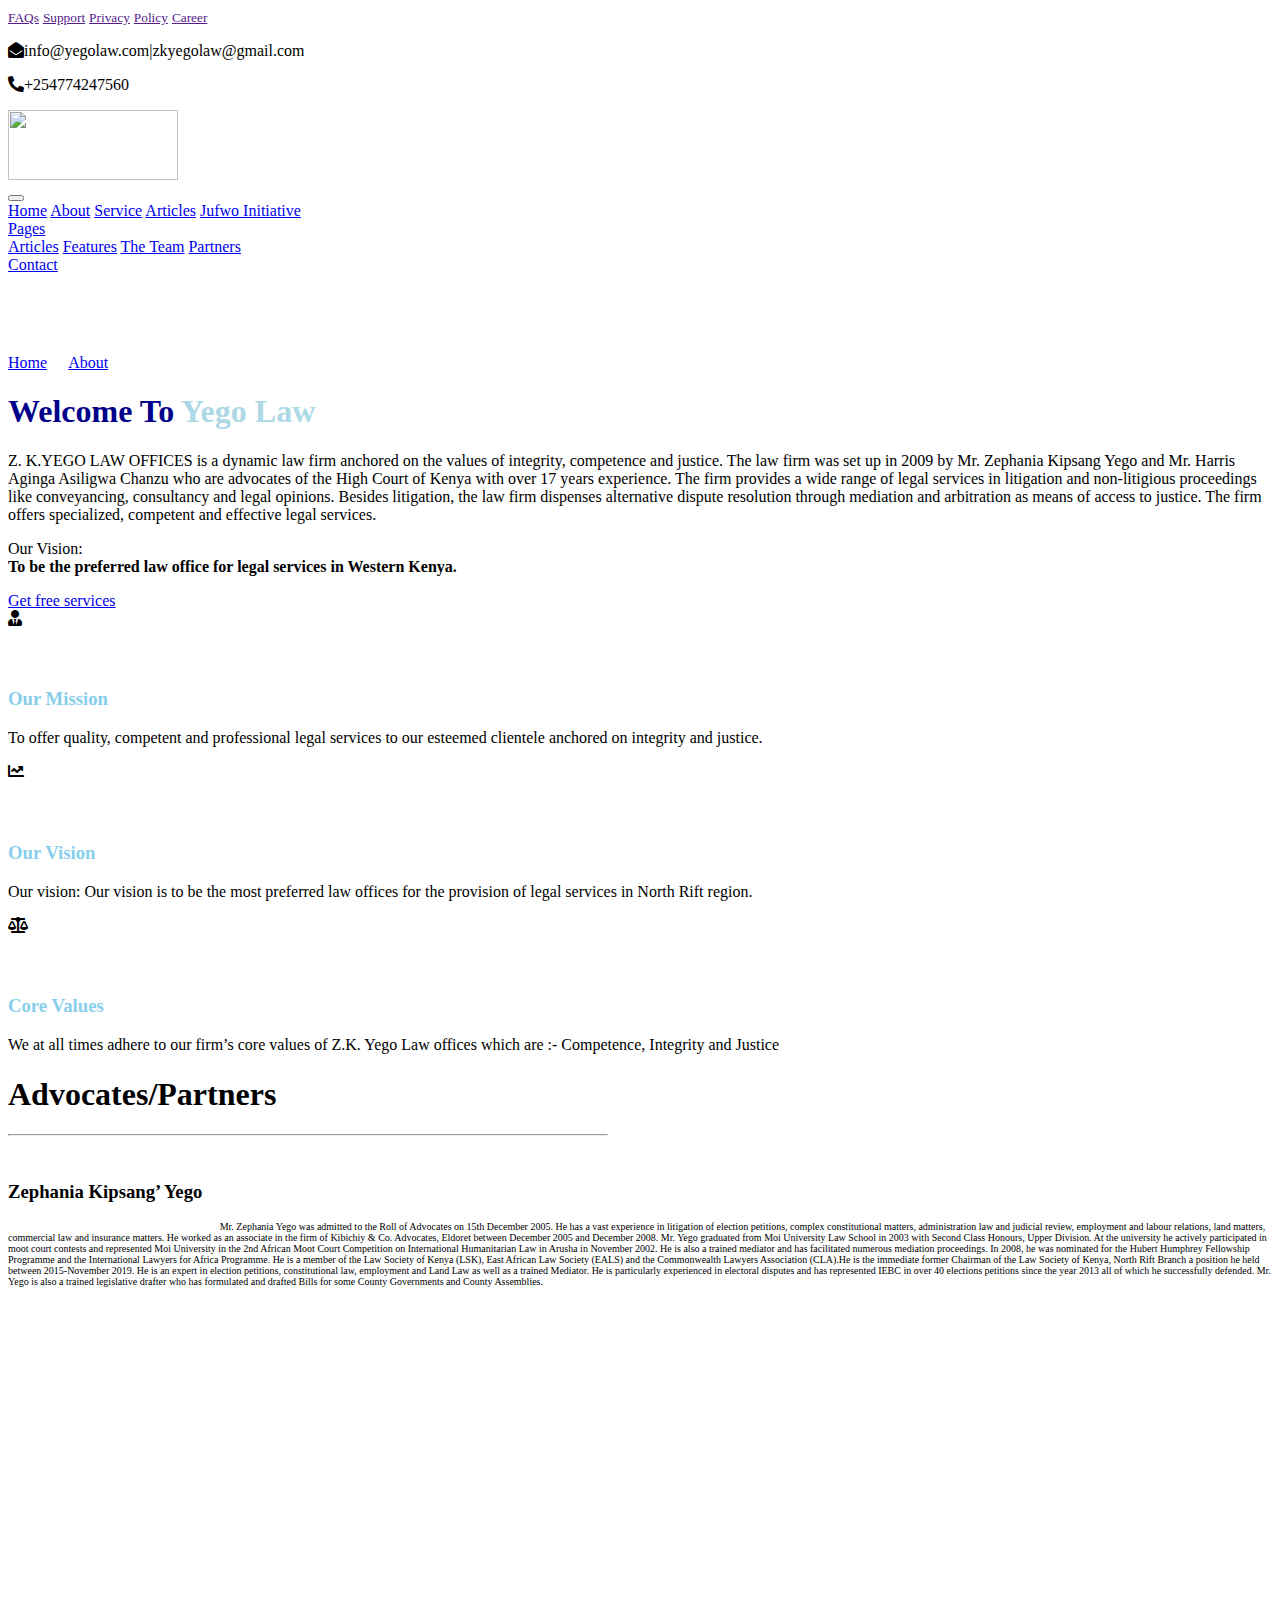
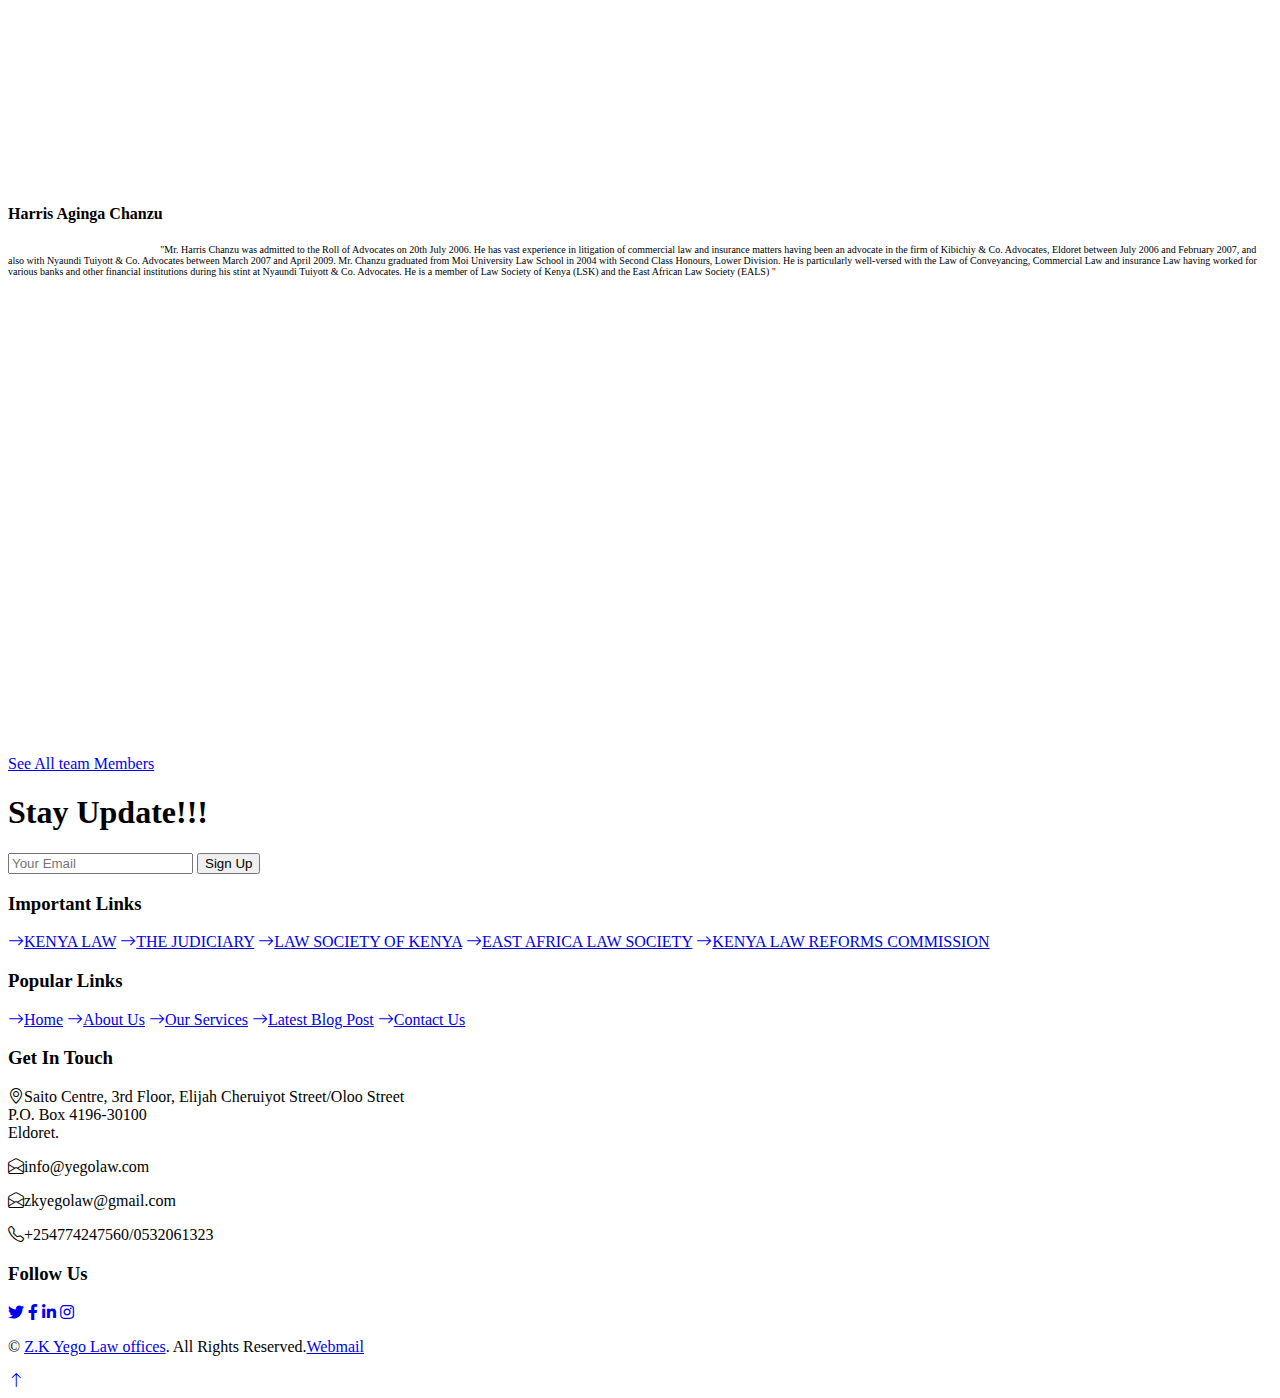
==== about.html @ a3e28295 "Add files via upload" ====
<!DOCTYPE html>
<html lang="en">

<head>
    <meta charset="utf-8">
    <title>Z.K. Yego Law Offices Website</title>
    <meta content="width=device-width, initial-scale=1.0" name="viewport">
    <meta content="Free HTML Templates" name="keywords">
    <meta content="Free HTML Templates" name="description">

    <!-- Favicon -->
    <link href="img/favicon.ico" rel="icon">

    <!-- Google Web Fonts -->
    <link rel="preconnect" href="https://fonts.googleapis.com">
    <link rel="preconnect" href="https://fonts.gstatic.com" crossorigin>
    <link href="https://fonts.googleapis.com/css2?family=Barlow:wght@500;600;700&family=Open+Sans:wght@400;600&display=swap" rel="stylesheet"> 

    <!-- Icon Font Stylesheet -->
    <link href="https://cdnjs.cloudflare.com/ajax/libs/font-awesome/5.10.0/css/all.min.css" rel="stylesheet">
    <link href="https://cdn.jsdelivr.net/npm/bootstrap-icons@1.4.1/font/bootstrap-icons.css" rel="stylesheet">

    <!-- Libraries Stylesheet -->
    <link href="lib/owlcarousel/assets/owl.carousel.min.css" rel="stylesheet">

    <!-- Customized Bootstrap Stylesheet -->
    <link href="css/bootstrap.min.css" rel="stylesheet">

    <!-- Template Stylesheet -->
    <link href="css/style.css" rel="stylesheet">
</head>

<div>
    <!-- Topbar Start -->
    <div class="container-fluid bg-secondary ps-5 pe-0 d-none d-lg-block">
        <div class="row gx-0">
            <div class="col-md-6 text-center text-lg-start mb-2 mb-lg-0">
                <div class="d-inline-flex align-items-center">
                    <a class="text-body py-2 pe-3 border-end" href=""><small>FAQs</small></a>
                    <a class="text-body py-2 px-3 border-end" href=""><small>Support</small></a>
                    <a class="text-body py-2 px-3 border-end" href=""><small>Privacy</small></a>
                    <a class="text-body py-2 px-3 border-end" href=""><small>Policy</small></a>
                    <a class="text-body py-2 ps-3" href=""><small>Career</small></a>
                </div>
            </div>
            <div class="col-md-6 text-center text-lg-end">
                <div class="position-relative d-inline-flex align-items-center bg-primary text-white top-shape px-5">
                    <div class="me-3 pe-3 border-end py-2">
                       <p class="m-0"  ><i class="fa fa-envelope-open me-2"></i>info@yegolaw.com|zkyegolaw@gmail.com</p>
                    </div>
                    <div class="py-2">
                        <p class="m-0"><i class="fa fa-phone-alt me-2"></i>+254774247560</p>
                    </div>
                </div>
            </div>
        </div>
    </div>
    <!-- Topbar End -->


    <!-- Navbar Start -->
    <nav class="navbar navbar-expand-lg bg-white navbar-light shadow-sm px-5 py-3 py-lg-0">
        <div class="logo"><a href="index.html"><img src="img/logo.jpg" width="170px" height="70px"></a></div>
        <a href="index.html" class="navbar-brand p-0">
            
        </a>
        <button class="navbar-toggler" type="button" data-bs-toggle="collapse" data-bs-target="#navbarCollapse">
            <span class="navbar-toggler-icon"></span>
        </button>
        <div class="collapse navbar-collapse" id="navbarCollapse">
            <div class="navbar-nav ms-auto py-0 me-n3">
                <a href="index.html" class="nav-item nav-link active">Home</a>
                <a href="about.html" class="nav-item nav-link">About</a>
                <a href="service.html" class="nav-item nav-link">Service</a>
                <a href="detail.html" class="nav-item nav-link">Articles</a>
                <a href="probono.html" class="nav-item nav-link">Jufwo Initiative</a>
               <div class="nav-item dropdown">
                    <a href="#" class="nav-link dropdown-toggle" data-bs-toggle="dropdown">Pages</a>
                    <div class="dropdown-menu m-0">                        
                        <a href="detail.html" class="dropdown-item">Articles</a>
                        <a href="feature.html" class="dropdown-item">Features</a>
                        <a href="team.html" class="dropdown-item">The Team</a>
                        <a href="partners.html" class="dropdown-item">Partners</a>
                    </div>
                </div>
                <a href="contact.html" class="nav-item nav-link">Contact</a>
            </div>
        </div>
    </nav>
    <!-- Navbar End -->


    <!-- Page Header Start -->
    <div class="container-fluid bg-dark p-5">
        <div class="row">
            <div class="col-12 text-center" style="color: white;">
                <h1 class="display-4 text-white">About Us</h1>
                <a href="index.html">Home</a>
                <i class="far fa-square text-primary px-2"></i>
                <a href="about.html">About</a>
            </div>
        </div>
    </div>
    <!-- Page Header End -->


    <!-- About Start -->
     <div class="container-fluid bg-secondary p-0">
        <div class="row g-0">
            <div class="col-lg-6 py-6 px-5">
                <h1 style="color: darkblue;">Welcome To <span style="color: lightblue;">Yego Law</span></h1>
                <P class="mb-4">Z. K.YEGO LAW OFFICES is a dynamic law firm anchored on the values of integrity,
                    competence and justice. The law firm was set up in 2009 by Mr. Zephania Kipsang Yego
                    and Mr. Harris Aginga Asiligwa Chanzu who are advocates of the High Court of Kenya
                    with over 17 years experience. The firm provides a wide range of legal services in litigation
                    and non-litigious proceedings like conveyancing, consultancy and legal opinions. Besides
                    litigation, the law firm dispenses alternative dispute resolution through mediation and
                    arbitration as means of access to justice. The firm offers specialized, competent and
                    effective legal services.</P>
               
                <p>Our Vision: <br><b>To be the preferred law office for legal services in Western Kenya.</b></p>
                <a href="probono.html" class="btn btn-primary py-md-3 px-md-5 rounded-pill">Get free services</a>
            </div>
            <div class="col-lg-6">
                <div class="h-100 ">
                    <div class="d-flex text-white mb-5">
                        <div class="d-flex flex-shrink-0 align-items-center justify-content-center bg-white text-primary rounded-circle mx-auto mb-4" style="width: 60px; height: 60px;">
                            <i class="fa fa-user-tie fs-4"></i>
                        </div>
                        <div class="ps-4">
                            <h3 style="color:skyblue;"> Our Mission</h3>
                            <p class="mb-0">To offer quality, competent and professional legal services to our esteemed clientele
                            anchored on integrity and justice.</p>
                        </div>
                    </div>
                    <div class="d-flex text-white mb-5">
                        <div class="d-flex flex-shrink-0 align-items-center justify-content-center bg-white text-primary rounded-circle mx-auto mb-4" style="width: 60px; height: 60px;">
                            <i class="fa fa-chart-line fs-4"></i>
                        </div>
                        <div class="ps-4">
                            <h3 style="color:skyblue;">Our Vision</h3>
                            <p class="mb-0">Our vision:</b> Our vision  is to be the most preferred law offices for the provision of legal services in North Rift region.</p>
                        </div>
                    </div>
                    <div class="d-flex text-white">
                        <div class="d-flex flex-shrink-0 align-items-center justify-content-center bg-white text-primary rounded-circle mx-auto mb-4" style="width: 60px; height: 60px;">
                            <i class="fa fa-balance-scale fs-4"></i>
                        </div>
                        <div class="ps-4">
                            <h3 style="color:skyblue;">Core Values</h3>
                            <p class="mb-0">We at all times adhere to our firm’s core values of Z.K. Yego Law offices  which are :-     Competence,     Integrity      and Justice</p>
                        </div>
                    </div>
                </div>
            </div>
        </div>
    </div>
    <!-- About End -->


    <!-- Team Start -->
 <div class="container-fluid py-6 px-5">
        <div class="text-center mx-auto mb-5" style="max-width: 600px;">
            <h1 class="display-5 mb-0">Advocates/Partners </h1>
            <hr class="w-25 mx-auto bg-primary">
        </div>
        <div class="row g-5">
            <div class="col-lg-4">
                <div class="team-item position-relative overflow-hidden">
                    <img class="img-fluid w-100" src="img/yego.jpg" alt="">
                    <div class="team-text w-100 position-absolute top-50 text-center bg-primary p-4">
                        <h3 class="text-white">Zephania Kipsang’ Yego</h3>                       
                        <p style="font-size:10px"><b style="color:white;"> L.L.B. Hons (Moi), Dip Law (KSL), CPM (MTI).</b> Mr. Zephania Yego was admitted to the Roll of Advocates on 15th December 2005. He has
                        a vast experience in litigation of election petitions, complex constitutional matters,
                        administration law and judicial review, employment and labour relations, land matters,
                        commercial law and insurance matters. He worked as an associate in the firm of Kibichiy &
                        Co. Advocates, Eldoret between December 2005 and December 2008. Mr. Yego graduated from Moi University Law School in 2003 with Second Class Honours,
                        Upper Division. At the university he actively participated in moot court contests and
                        represented Moi University in the 2nd African Moot Court Competition on International
                        Humanitarian Law in Arusha in November 2002. He is also a trained mediator and has
                        facilitated numerous mediation proceedings. In 2008, he was nominated for the Hubert
                        Humphrey Fellowship Programme and the International Lawyers for Africa Programme.
                        He is a member of the Law Society of Kenya (LSK), East African Law Society (EALS) and
                        the Commonwealth Lawyers Association (CLA).He is the immediate former Chairman of
                        the Law Society of Kenya, North Rift Branch a position he held between 2015-November
                        2019. He is an expert in election petitions, constitutional law, employment and Land Law
                        as well as a trained Mediator. He is particularly experienced in electoral disputes and has
                        represented IEBC in over 40 elections petitions since the year 2013 all of which he
                        successfully defended. Mr. Yego is also a trained legislative drafter who has formulated
                       and drafted Bills for some County Governments and County Assemblies.</p>
                    </div>
                    <br><br><br><br><br><br><br><br><br><br><br><br><br><br><br><br><br><br><br><br><br><br><br><br><br><br>
                </div>
            </div>

           
            <div class="col-lg-4">
                <div class="team-item position-relative overflow-hidden">
                    <img class="img-fluid w-100" src="img/testimonial.jpg" alt="">
                    <div class="team-text w-100 position-absolute top-50 text-center bg-primary p-4">
                        <h4 class="text-white">Harris Aginga Chanzu</h4>                    
                       <p style="font-size:10px"><b style="color:white;">L.L.B. Hons (Moi), Dip Law (KSL).</b>"Mr. Harris Chanzu was admitted to the Roll of Advocates on 20th July 2006. He has vast
                       experience in litigation of commercial law and insurance matters having been an advocate
                       in the firm of Kibichiy & Co. Advocates, Eldoret between July 2006 and February 2007, and
                       also with Nyaundi Tuiyott & Co. Advocates between March 2007 and April 2009.
                         Mr. Chanzu graduated from Moi University Law School in 2004 with Second Class
                       Honours, Lower Division. He is particularly well-versed with the Law of Conveyancing,
                       Commercial Law and insurance Law having worked for various banks and other financial
                       institutions during his stint at Nyaundi Tuiyott & Co. Advocates. He is a member of 
                       Law Society of Kenya (LSK) and the East African Law Society (EALS) "
                       </p> 

                    </div>
                    <br><br><br><br><br><br><br><br><br><br><br><br><br><br><br><br><br><br><br><br><br><br><br><br><br><br>
                    <a href="team.html" class="btn btn-primary py-md-3 px-md-5 me-3 rounded-pill" >See All team Members</a>
                </div>
            </div>
        </div>
    </div>


    <!-- Team End -->
    

    <!-- Footer Start -->
<div class="container-fluid bg-primary text-secondary p-5">
        <div class="row g-5">
            <div class="col-12 text-center">
                <h1 class="display-5 mb-4">Stay Update!!!</h1>
                <form class="mx-auto" style="max-width: 600px;">
                    <div class="input-group">
                        <input type="text" class="form-control border-white p-3" placeholder="Your Email">
                        <button class="btn btn-dark px-4">Sign Up</button>
                    </div>
                </form>
            </div>
        </div>
    </div>
    <div class="container-fluid bg-dark text-secondary p-5">
        <div class="row g-5">
            <div class="col-lg-3 col-md-6">
                <h3 class="text-white mb-4">Important Links</h3>
                <div class="d-flex flex-column justify-content-start">
                    <a class="text-secondary mb-2" href="http://kenyalaw.org"><i class="bi bi-arrow-right text-primary me-2"></i>KENYA LAW</a>
                    <a class="text-secondary mb-2" href="https://www.judiciary.go.ke"><i class="bi bi-arrow-right text-primary me-2"></i>THE JUDICIARY</a>
                    <a class="text-secondary mb-2" href="https://lsk.or.ke"><i class="bi bi-arrow-right text-primary me-2"></i>LAW SOCIETY OF KENYA</a>
                    <a class="text-secondary mb-2" href="https://ealawsociety.org"><i class="bi bi-arrow-right text-primary me-2"></i>EAST AFRICA LAW SOCIETY</a>
                    <a class="text-secondary" href="https://www.klrc.go.ke"><i class="bi bi-arrow-right text-primary me-2"></i>KENYA LAW REFORMS COMMISSION</a>
                </div>
            </div>
            <div class="col-lg-3 col-md-6">
                <h3 class="text-white mb-4">Popular Links</h3>
                <div class="d-flex flex-column justify-content-start">
                    <a class="text-secondary mb-2" href="index.html"><i class="bi bi-arrow-right text-primary me-2"></i>Home</a>
                    <a class="text-secondary mb-2" href="about.html"><i class="bi bi-arrow-right text-primary me-2"></i>About Us</a>
                    <a class="text-secondary mb-2" href="services.html"><i class="bi bi-arrow-right text-primary me-2"></i>Our Services</a>
                    <a class="text-secondary mb-2" href="pages.html"><i class="bi bi-arrow-right text-primary me-2"></i>Latest Blog Post</a>
                    <a class="text-secondary" href="contact.html"><i class="bi bi-arrow-right text-primary me-2"></i>Contact Us</a>
              </div>
            </div>
            <div class="col-lg-3 col-md-6">
                <h3 class="text-white mb-4">Get In Touch</h3>
                <p class="mb-2"><i class="bi bi-geo-alt text-primary me-2"></i>Saito Centre, 3rd Floor, Elijah Cheruiyot Street/Oloo Street<br>P.O. Box 4196-30100<br>Eldoret.</p>
                <p class="mb-2"><i class="bi bi-envelope-open text-primary me-2"></i>info@yegolaw.com</p>
                <p class="mb-2"><i class="bi bi-envelope-open text-primary me-2"></i>zkyegolaw@gmail.com</p>
                <p class="mb-0"><i class="bi bi-telephone text-primary me-2"></i>+254774247560/0532061323

</p>
            </div>
            <div class="col-lg-3 col-md-6">
                <h3 class="text-white mb-4">Follow Us</h3>
                <div class="d-flex">
                    <a class="btn btn-lg btn-primary btn-lg-square rounded-circle me-2" href="twitter.com"><i class="fab fa-twitter fw-normal"></i></a>
                    <a class="btn btn-lg btn-primary btn-lg-square rounded-circle me-2" href="facebook.com"><i class="fab fa-facebook-f fw-normal"></i></a>
                    <a class="btn btn-lg btn-primary btn-lg-square rounded-circle me-2" href="linkedin.com"><i class="fab fa-linkedin-in fw-normal"></i></a>
                    <a class="btn btn-lg btn-primary btn-lg-square rounded-circle" href="instagram.com"><i class="fab fa-instagram fw-normal"></i></a>
                </div>
            </div>
        </div>
    </div>
    <div class="container-fluid bg-dark text-secondary text-center border-top py-4 px-5" style="border-color: rgba(256, 256, 256, .1) !important;">
        <p class="m-0">&copy; <a class="text-secondary border-bottom" href="#">Z.K Yego Law offices</a>. All Rights Reserved.<a class="text-secondary border-bottom" href="http://www.yegolaw.com/webmail">Webmail</a></p>
    </div>
    <!-- Footer End -->


    <!-- Back to Top -->
    <a href="#" class="btn btn-lg btn-primary btn-lg-square rounded-circle back-to-top"><i class="bi bi-arrow-up"></i></a>


    <!-- JavaScript Libraries -->
    <script src="https://code.jquery.com/jquery-3.4.1.min.js"></script>
    <script src="https://cdn.jsdelivr.net/npm/bootstrap@5.0.0/dist/js/bootstrap.bundle.min.js"></script>
    <script src="lib/easing/easing.min.js"></script>
    <script src="lib/waypoints/waypoints.min.js"></script>
    <script src="lib/owlcarousel/owl.carousel.min.js"></script>

    <!-- Template Javascript -->
    <script src="js/main.js"></script>
</body>

</html>
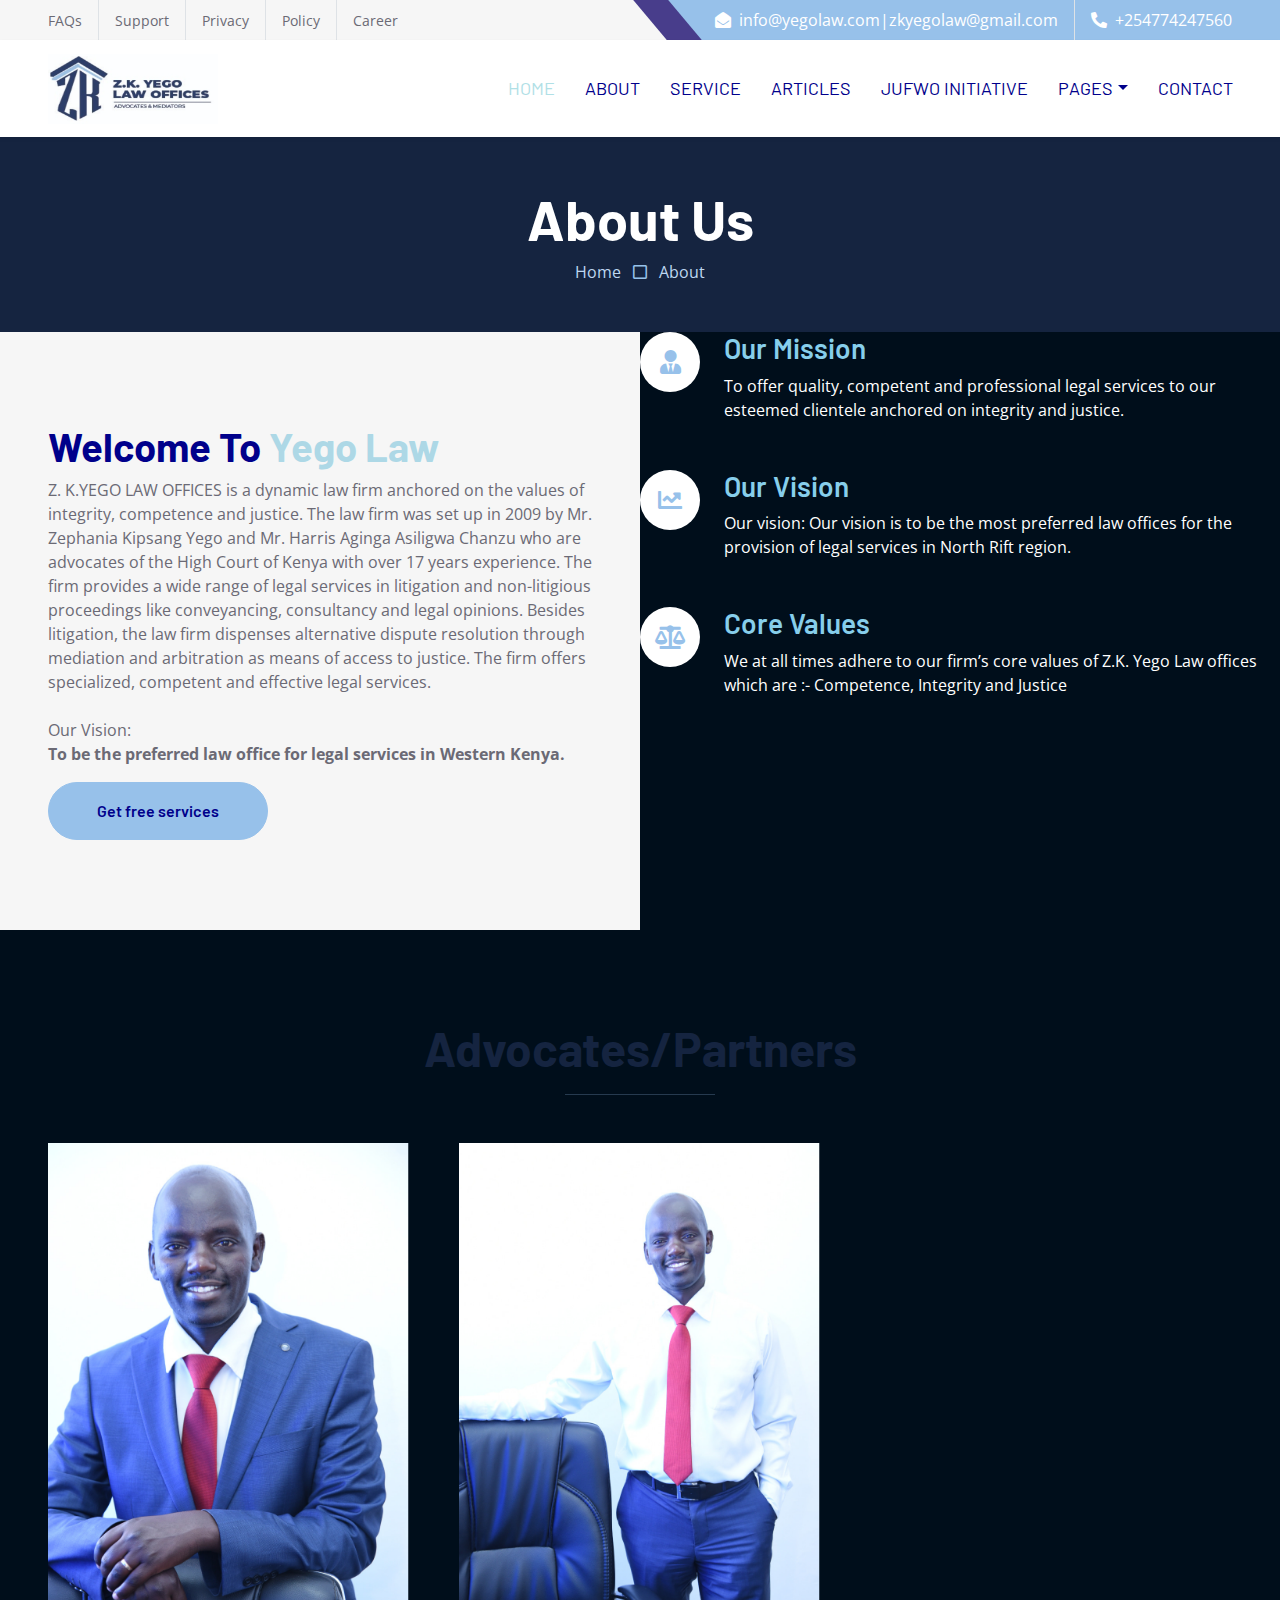
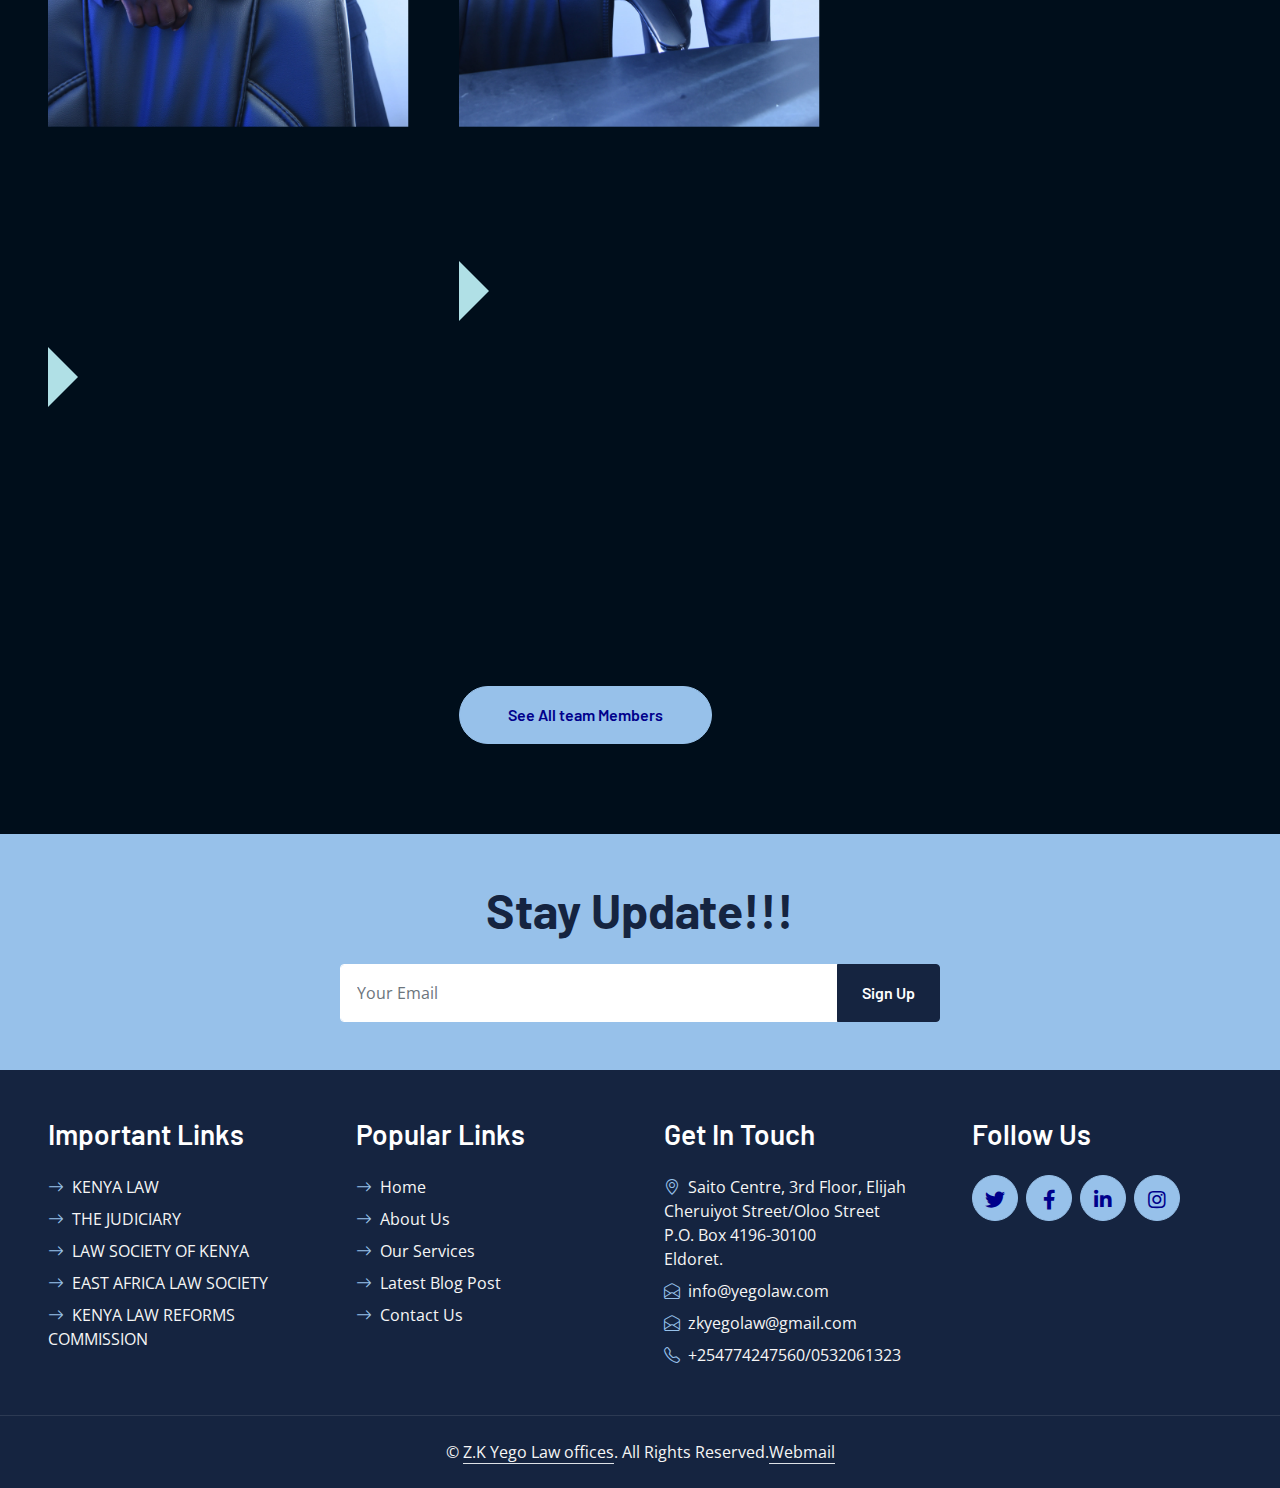
==== commit a8b0d634: "Add files via upload" ====
--- a/about.html
+++ b/about.html
@@ -167,7 +167,7 @@
         <div class="row g-5">
             <div class="col-lg-4">
                 <div class="team-item position-relative overflow-hidden">
-                    <img class="img-fluid w-100" src="img/yego.jpg" alt="">
+                    <img class="img-fluid w-100" src="img/yego22.jpg" alt="">
                     <div class="team-text w-100 position-absolute top-50 text-center bg-primary p-4">
                         <h3 class="text-white">Zephania Kipsang’ Yego</h3>                       
                         <p style="font-size:10px"><b style="color:white;"> L.L.B. Hons (Moi), Dip Law (KSL), CPM (MTI).</b> Mr. Zephania Yego was admitted to the Roll of Advocates on 15th December 2005. He has
@@ -196,7 +196,7 @@
            
             <div class="col-lg-4">
                 <div class="team-item position-relative overflow-hidden">
-                    <img class="img-fluid w-100" src="img/testimonial.jpg" alt="">
+                    <img class="img-fluid w-100" src="img/carousel-b.jpg" alt="">
                     <div class="team-text w-100 position-absolute top-50 text-center bg-primary p-4">
                         <h4 class="text-white">Harris Aginga Chanzu</h4>                    
                        <p style="font-size:10px"><b style="color:white;">L.L.B. Hons (Moi), Dip Law (KSL).</b>"Mr. Harris Chanzu was admitted to the Roll of Advocates on 20th July 2006. He has vast
--- a/css/style.css
+++ b/css/style.css
@@ -0,0 +1,269 @@
+/********** Template CSS **********/
+:root {
+    --primary: powderblue;
+    --secondary:blue;
+    --light: #FFFFFF;
+    --dark: darkblue;
+}
+
+h1,
+h2,
+.font-weight-bold {
+    font-weight: 700 !important;
+}
+
+h3,
+h4,
+.font-weight-semi-bold {
+    font-weight: 600 !important;
+
+}
+
+h5,
+h6,
+.font-weight-medium {
+    font-weight: 500 !important;
+}
+
+
+.logo{
+    width: 20%;
+    float: left;
+}
+
+.pt-6 {
+    padding-top: 90px;
+}
+
+.pb-6 {
+    padding-bottom: 90px;
+}
+
+.py-6 {
+    padding-top: 90px;
+    padding-bottom: 90px;
+}
+
+.btn {
+    font-family: 'Barlow', sans-serif;
+    font-weight: 600;
+    transition: .5s;
+}
+
+.btn-primary {
+    color: darkblue;
+}
+
+.btn-square {
+    width: 36px;
+    height: 36px;
+}
+
+.btn-sm-square {
+    width: 28px;
+    height: 28px;
+}
+
+.btn-lg-square {
+    width: 46px;
+    height: 46px;
+}
+
+.btn-square,
+.btn-sm-square,
+.btn-lg-square {
+    padding-left: 0;
+    padding-right: 0;
+    text-align: center;
+}
+
+.back-to-top {
+    position: fixed;
+    display: none;
+    right: 45px;
+    bottom: 45px;
+    z-index: 99;
+}
+
+.top-shape::before {
+    position: absolute;
+    content: "";
+    width: 35px;
+    height: 100%;
+    top: 0;
+    left: -17px;
+    background: darkslateblue;
+    transform: skew(40deg);
+}
+
+.navbar-light .navbar-nav .nav-link {
+    font-family: 'Barlow', sans-serif;
+    padding: 35px 15px;
+    font-size: 18px;
+    text-transform: uppercase;
+    color: darkblue;
+    outline: none;
+    transition: .5s;
+    font-style: ;
+}
+
+.sticky-top.navbar-light .navbar-nav .nav-link {
+    padding: 20px 15px;
+}
+
+.navbar-light .navbar-nav .nav-link:hover,
+.navbar-light .navbar-nav .nav-link.active {
+    color: var(--primary);
+}
+
+@media (max-width: 991.98px) {
+    .navbar-light .navbar-nav .nav-link  {
+        padding: 10px 0;
+    }
+}
+
+.carousel-caption {
+    top: 0;
+    left: 0;
+    right: 0;
+    bottom: 0;
+    background: rgba(21, 36, 64, .7);
+    z-index: 1;
+}
+
+@media (max-width: 576px) {
+    .carousel-caption h5 {
+        font-size: 14px;
+        font-weight: 500 !important;
+    }
+
+    .carousel-caption h1 {
+        font-size: 30px;
+        font-weight: 600 !important;
+    }
+}
+
+.carousel-control-prev,
+.carousel-control-next {
+    width: 10%;
+}
+
+.carousel-control-prev-icon,
+.carousel-control-next-icon {
+    width: 3rem;
+    height: 3rem;
+}
+
+.service-item {
+    position: relative;
+    overflow: hidden;
+    height: 350px;
+    display: flex;
+    flex-direction: column;
+    align-items: center;
+    justify-content: center;
+    transition: .3s;
+}
+
+.service-item::after {
+    position: absolute;
+    content: "";
+    width: 100%;
+    height: 50px;
+    bottom: -50px;
+    left: 0;
+    background: var(--light);
+    border-radius: 100% 100% 0 0;
+    box-shadow: 0px -10px 5px #EEEEEE;
+    transition: .5s;
+}
+
+.service-item:hover::after {
+    bottom: -25px;
+}
+
+.service-item p {
+    transition: .3s;
+}
+
+.service-item:hover p {
+    margin-bottom: 25px !important;
+}
+
+.team-item img {
+    transform: scale(1.15);
+    margin-left: -30px;
+    transition: .5s;
+}
+
+.team-item:hover img {
+    margin-left: 0;
+}
+
+.team-item .team-text {
+    left: -100%;
+    transition: .5s;
+}
+
+.team-item .team-text::after {
+    position: absolute;
+    content: "";
+    width: 0;
+    height: 0;
+    top: 50%;
+    right: -60px;
+    margin-top: -30px;
+    border: 30px solid;
+    border-color: transparent transparent transparent var(--primary);
+}
+
+.team-item:hover .team-text {
+    left: 0;
+}
+
+.testimonial-carousel .owl-nav {
+    margin-top: 30px;
+    display: flex;
+    justify-content: start;
+}
+
+.testimonial-carousel .owl-nav .owl-prev,
+.testimonial-carousel .owl-nav .owl-next{
+    position: relative;
+    margin: 0 5px;
+    width: 45px;
+    height: 45px;
+    display: flex;
+    align-items: center;
+    justify-content: center;
+    color: #FFFFFF;
+    background: darkblue;
+    font-size: 22px;
+    border-radius: 45px;
+    transition: .5s;
+}
+
+.testimonial-carousel .owl-nav .owl-prev:hover,
+.testimonial-carousel .owl-nav .owl-next:hover {
+    color: var(--dark);
+}
+
+.testimonial-carousel .owl-item img {
+    width: 90px;
+    height: 90px;
+}
+
+.blog-item img {
+    transition: .5s;
+}
+
+.blog-item:hover img {
+    transform: scale(1.1);
+}
+
+.h-100 {
+    background-color: #000E1B;
+}
+body{
+    background-color:#000E1B ;
+}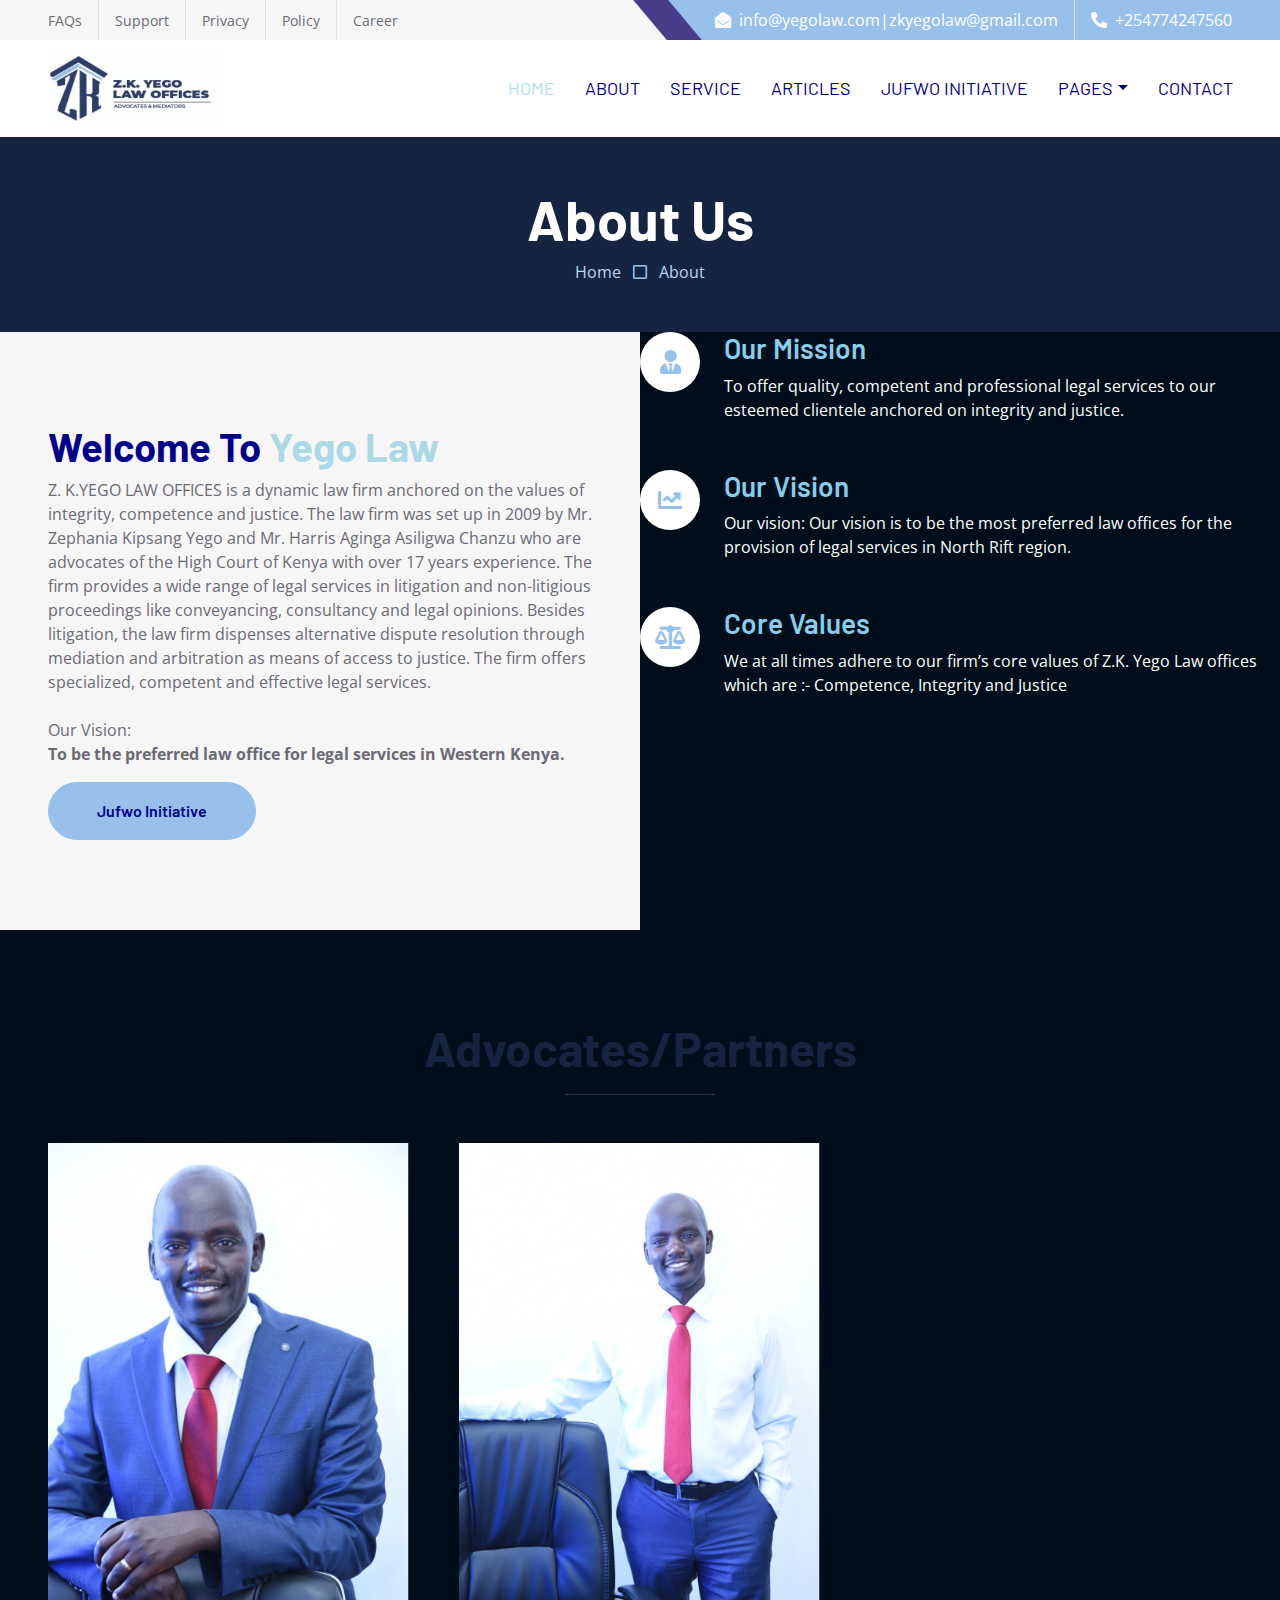
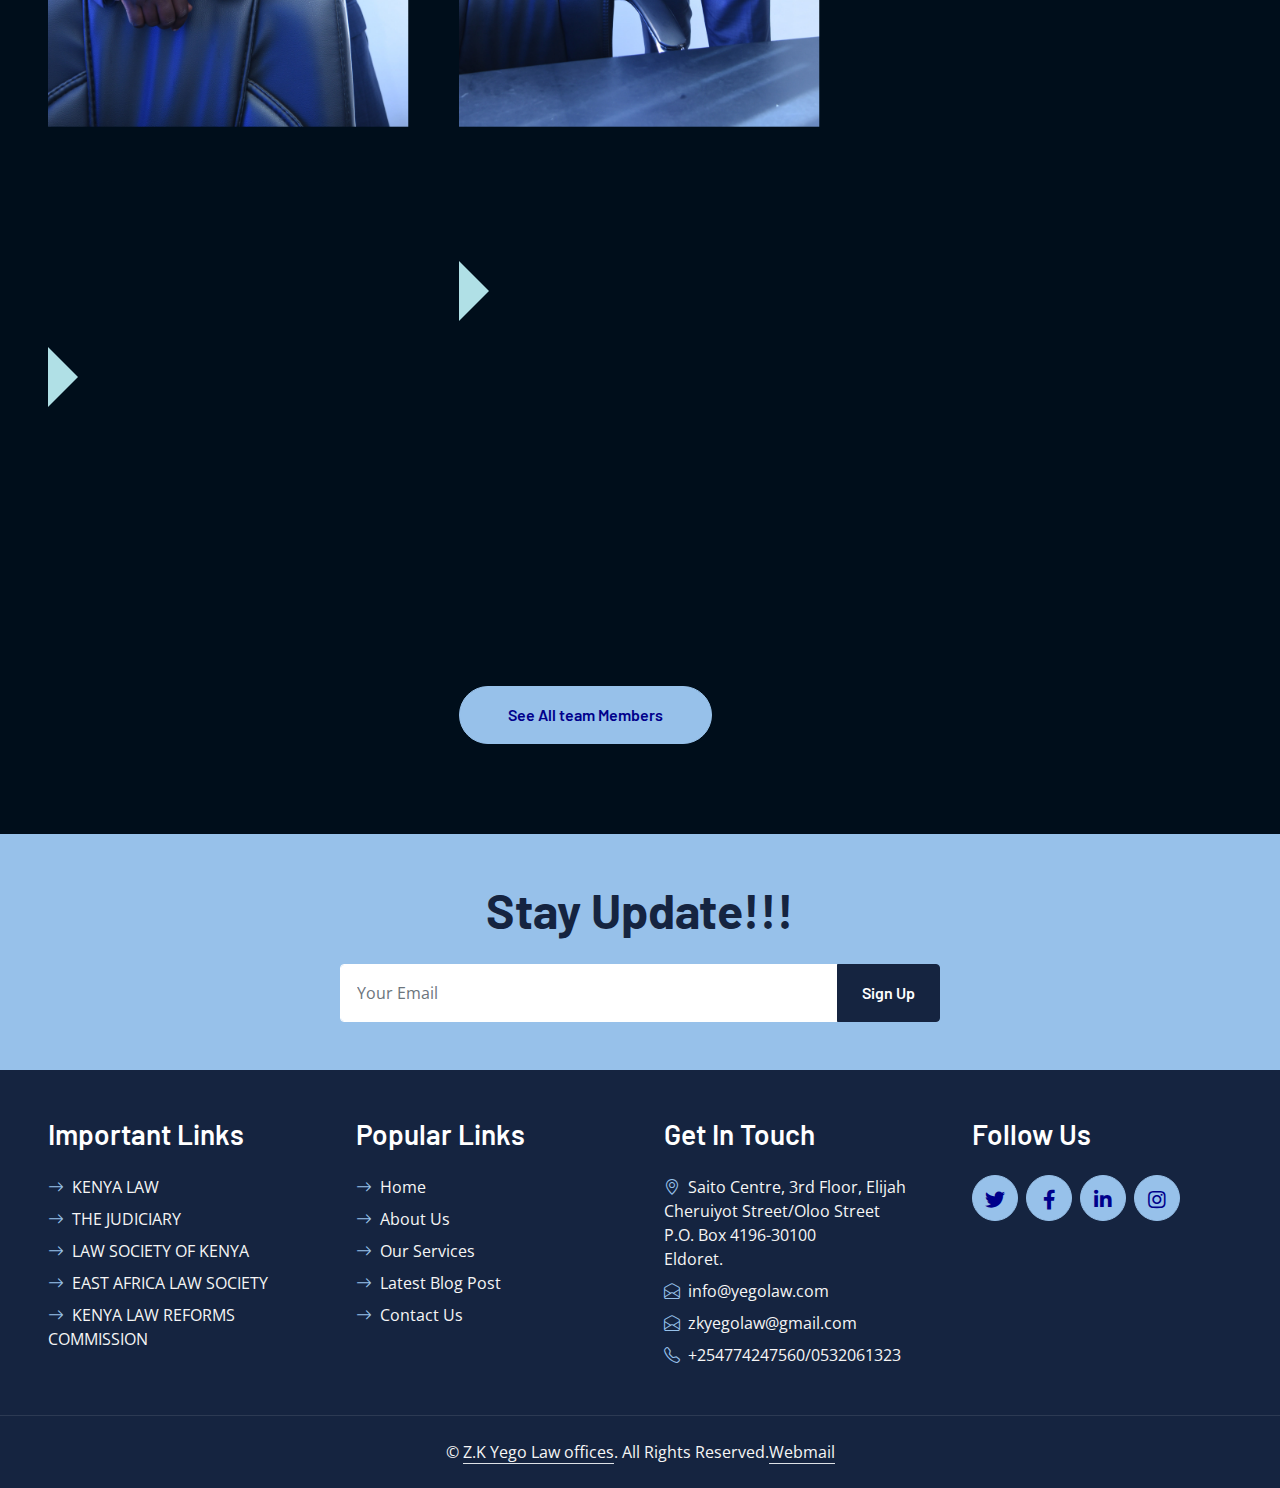
==== commit 27de8a01: "Add files via upload" ====
--- a/about.html
+++ b/about.html
@@ -5,8 +5,8 @@
     <meta charset="utf-8">
     <title>Z.K. Yego Law Offices Website</title>
     <meta content="width=device-width, initial-scale=1.0" name="viewport">
-    <meta content="Free HTML Templates" name="keywords">
-    <meta content="Free HTML Templates" name="description">
+     <meta content="Z.K. Yego Law offices" name="keywords">
+    <meta content="Z.K. Yego Law offices" name="description">
 
     <!-- Favicon -->
     <link href="img/favicon.ico" rel="icon">
@@ -119,7 +119,7 @@
                     effective legal services.</P>
                
                 <p>Our Vision: <br><b>To be the preferred law office for legal services in Western Kenya.</b></p>
-                <a href="probono.html" class="btn btn-primary py-md-3 px-md-5 rounded-pill">Get free services</a>
+                <a href="probono.html" class="btn btn-primary py-md-3 px-md-5 rounded-pill">Jufwo Initiative</a>
             </div>
             <div class="col-lg-6">
                 <div class="h-100 ">
